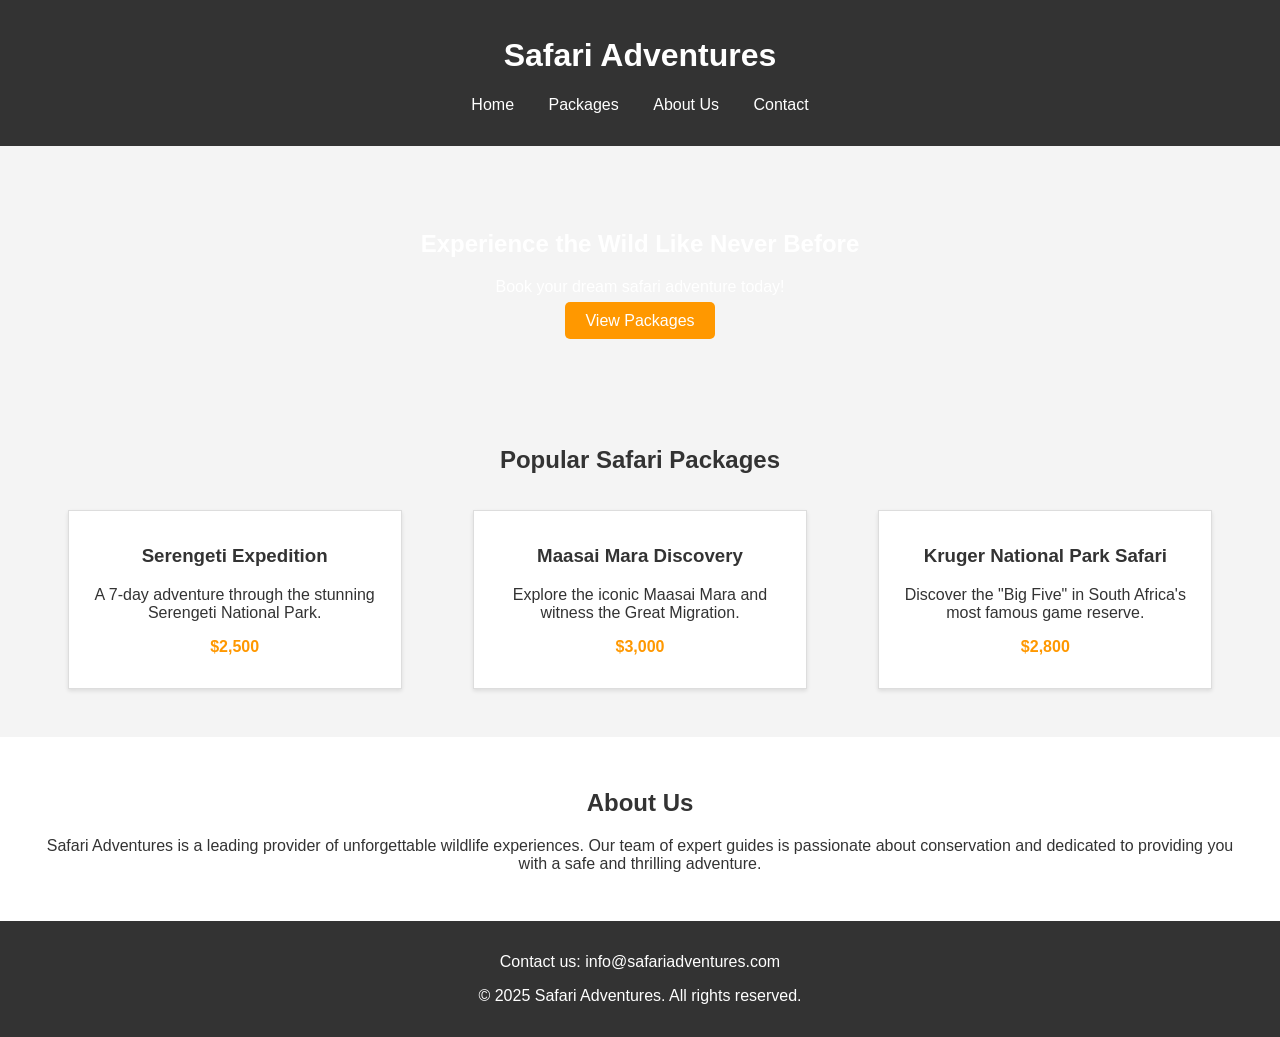
==== index.html @ a15b2700 "feat: Create safari agency landing page This commit introduces a new landing page for a safari trave" ====
<!DOCTYPE html>
<html lang="en">
<head>
    <meta charset="UTF-8">
    <meta name="viewport" content="width=device-width, initial-scale=1.0">
    <title>Safari Adventures - Your Ultimate Wildlife Experience</title>
    <style>
        body {
            font-family: sans-serif;
            margin: 0;
            padding: 0;
            background-color: #f4f4f4;
            color: #333;
        }
        header {
            background-color: #333;
            color: #fff;
            padding: 1rem 0;
            text-align: center;
        }
        nav ul {
            list-style: none;
            padding: 0;
        }
        nav ul li {
            display: inline;
            margin: 0 15px;
        }
        nav a {
            color: #fff;
            text-decoration: none;
        }
        .hero {
            background-image: url('https://placehold.co/1200x400/000000/FFFFFF/png?text=Safari');
            background-size: cover;
            color: #fff;
            text-align: center;
            padding: 4rem 0;
        }
        .cta-button {
            background-color: #ff9800;
            color: #fff;
            padding: 10px 20px;
            text-decoration: none;
            border-radius: 5px;
        }
        #packages {
            padding: 2rem;
            text-align: center;
        }
        .package-container {
            display: flex;
            justify-content: space-around;
            flex-wrap: wrap;
        }
        .package {
            background-color: #fff;
            border: 1px solid #ddd;
            padding: 1rem;
            margin: 1rem;
            width: 300px;
            box-shadow: 0 2px 4px rgba(0,0,0,0.1);
        }
        .price {
            font-weight: bold;
            color: #ff9800;
        }
        #about {
            background-color: #fff;
            padding: 2rem;
            text-align: center;
        }
        footer {
            background-color: #333;
            color: #fff;
            text-align: center;
            padding: 1rem 0;
        }
    </style>
</head>
<body>
    <header>
        <h1>Safari Adventures</h1>
        <nav>
            <ul>
                <li><a href="#home">Home</a></li>
                <li><a href="#packages">Packages</a></li>
                <li><a href="#about">About Us</a></li>
                <li><a href="#contact">Contact</a></li>
            </ul>
        </nav>
    </header>

    <section id="home" class="hero">
        <h2>Experience the Wild Like Never Before</h2>
        <p>Book your dream safari adventure today!</p>
        <a href="#packages" class="cta-button">View Packages</a>
    </section>

    <section id="packages">
        <h2>Popular Safari Packages</h2>
        <div class="package-container">
            <div class="package">
                <h3>Serengeti Expedition</h3>
                <p>A 7-day adventure through the stunning Serengeti National Park.</p>
                <p class="price">$2,500</p>
            </div>
            <div class="package">
                <h3>Maasai Mara Discovery</h3>
                <p>Explore the iconic Maasai Mara and witness the Great Migration.</p>
                <p class="price">$3,000</p>
            </div>
            <div class="package">
                <h3>Kruger National Park Safari</h3>
                <p>Discover the "Big Five" in South Africa's most famous game reserve.</p>
                <p class="price">$2,800</p>
            </div>
        </div>
    </section>

    <section id="about">
        <h2>About Us</h2>
        <p>Safari Adventures is a leading provider of unforgettable wildlife experiences. Our team of expert guides is passionate about conservation and dedicated to providing you with a safe and thrilling adventure.</p>
    </section>

    <footer id="contact">
        <p>Contact us: info@safariadventures.com</p>
        <p>&copy; 2025 Safari Adventures. All rights reserved.</p>
    </footer>
</body>
</html>
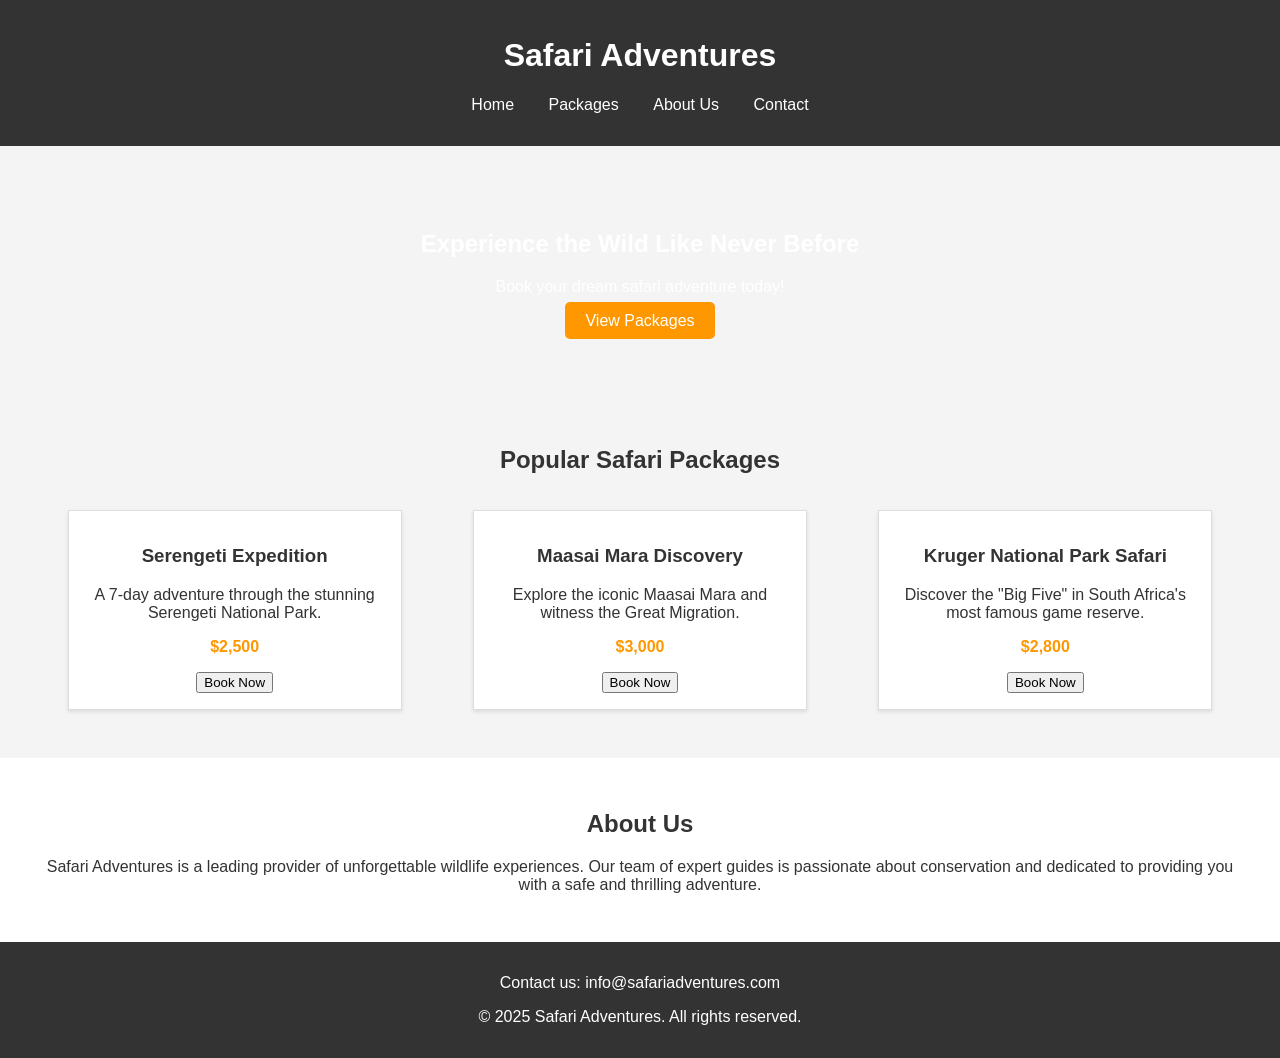
==== commit 9a42db09: "feat: Make landing page interactive This commit adds JavaScript to the safari agency landing page to" ====
--- a/index.html
+++ b/index.html
@@ -104,16 +104,19 @@
                 <h3>Serengeti Expedition</h3>
                 <p>A 7-day adventure through the stunning Serengeti National Park.</p>
                 <p class="price">$2,500</p>
+                <button class="book-now-button">Book Now</button>
             </div>
             <div class="package">
                 <h3>Maasai Mara Discovery</h3>
                 <p>Explore the iconic Maasai Mara and witness the Great Migration.</p>
                 <p class="price">$3,000</p>
+                <button class="book-now-button">Book Now</button>
             </div>
             <div class="package">
                 <h3>Kruger National Park Safari</h3>
                 <p>Discover the "Big Five" in South Africa's most famous game reserve.</p>
                 <p class="price">$2,800</p>
+                <button class="book-now-button">Book Now</button>
             </div>
         </div>
     </section>
@@ -127,5 +130,37 @@
         <p>Contact us: info@safariadventures.com</p>
         <p>&copy; 2025 Safari Adventures. All rights reserved.</p>
     </footer>
+
+    <script>
+        // Smooth scrolling for navigation links
+        document.querySelectorAll('nav a').forEach(anchor => {
+            anchor.addEventListener('click', function (e) {
+                e.preventDefault();
+
+                document.querySelector(this.getAttribute('href')).scrollIntoView({
+                    behavior: 'smooth'
+                });
+            });
+        });
+
+        // Mouseover effect for safari packages
+        document.querySelectorAll('.package').forEach(pkg => {
+            pkg.addEventListener('mouseover', () => {
+                pkg.style.transform = 'scale(1.05)';
+                pkg.style.boxShadow = '0 4px 8px rgba(0,0,0,0.2)';
+            });
+            pkg.addEventListener('mouseout', () => {
+                pkg.style.transform = 'scale(1)';
+                pkg.style.boxShadow = '0 2px 4px rgba(0,0,0,0.1)';
+            });
+        });
+
+        // "Book Now" button alert
+        document.querySelectorAll('.book-now-button').forEach(button => {
+            button.addEventListener('click', () => {
+                alert('Thank you for your interest! This feature is coming soon.');
+            });
+        });
+    </script>
 </body>
 </html>
